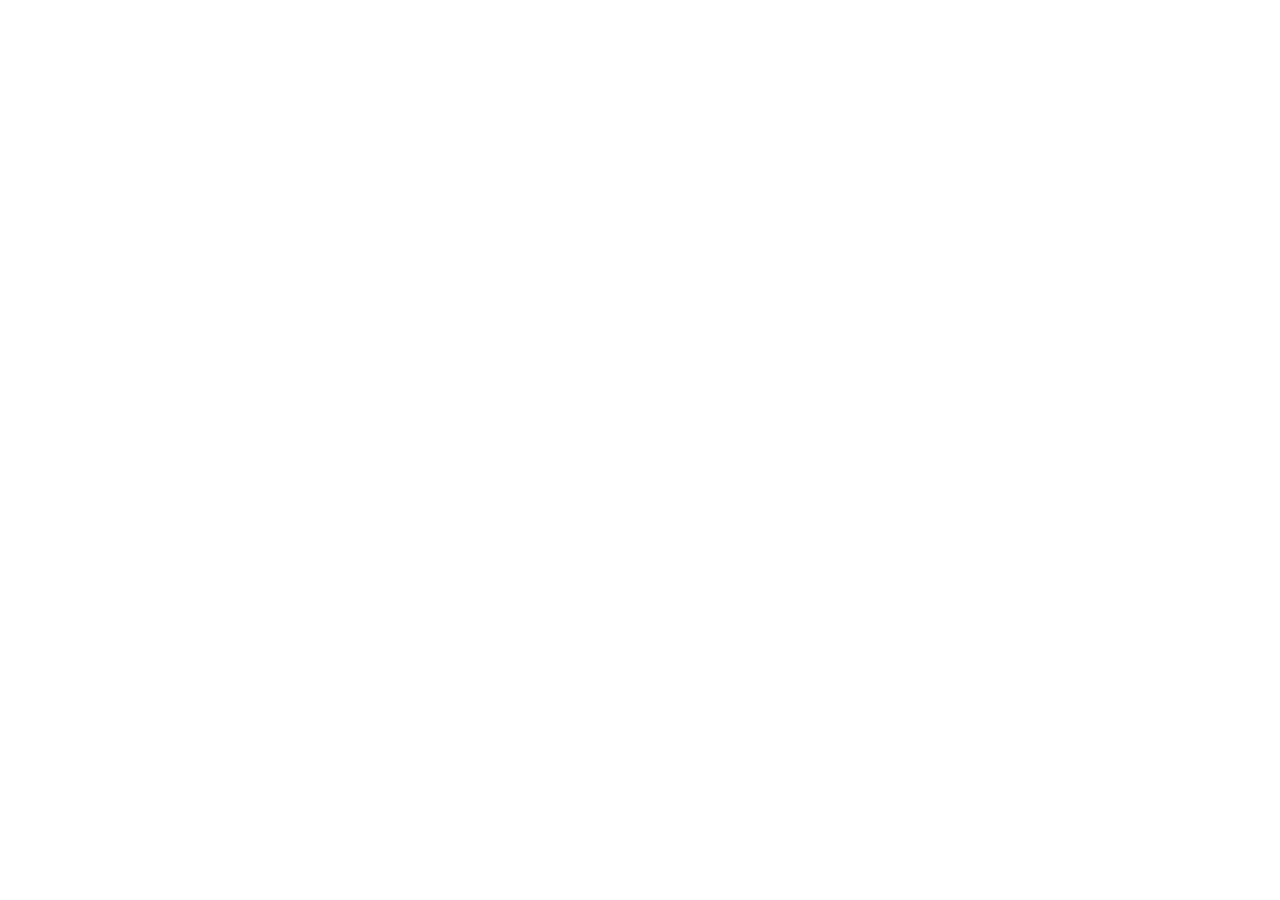
==== index.html @ af5121c1 "feat: initialize project structure Set up React project with Vite, Tailwind CSS, and necessary confi" ====
<!doctype html>
<html lang="en" class="dark">
  <head>
    <meta charset="UTF-8" />
    <meta name="viewport" content="width=device-width, initial-scale=1.0" />
    <title>Aether Arcade - Unblocked Games</title>
    <meta name="description" content="Play instant unblocked arcade, puzzle, action, and retro web games safely and smoothly." />
    <meta property="og:title" content="Aether Arcade - Unblocked Games" />
    <meta property="og:description" content="Play instant unblocked arcade, puzzle, action, and retro web games safely and smoothly." />
    <meta property="og:type" content="website" />
    <meta name="twitter:card" content="summary_large_image" />
    <link rel="preconnect" href="https://fonts.googleapis.com">
    <link rel="preconnect" href="https://fonts.gstatic.com" crossorigin>
    <link href="https://fonts.googleapis.com/css2?family=Plus+Jakarta+Sans:wght@400;500;600;700&family=JetBrains+Mono:wght@400;500&display=swap" rel="stylesheet">
  </head>
  <body class="bg-slate-950 text-slate-100 font-sans antialiased min-h-screen selection:bg-cyan-500/20 selection:text-cyan-300">
    <div id="root"></div>
    <script type="module" src="/src/main.jsx"></script>
  </body>
</html>
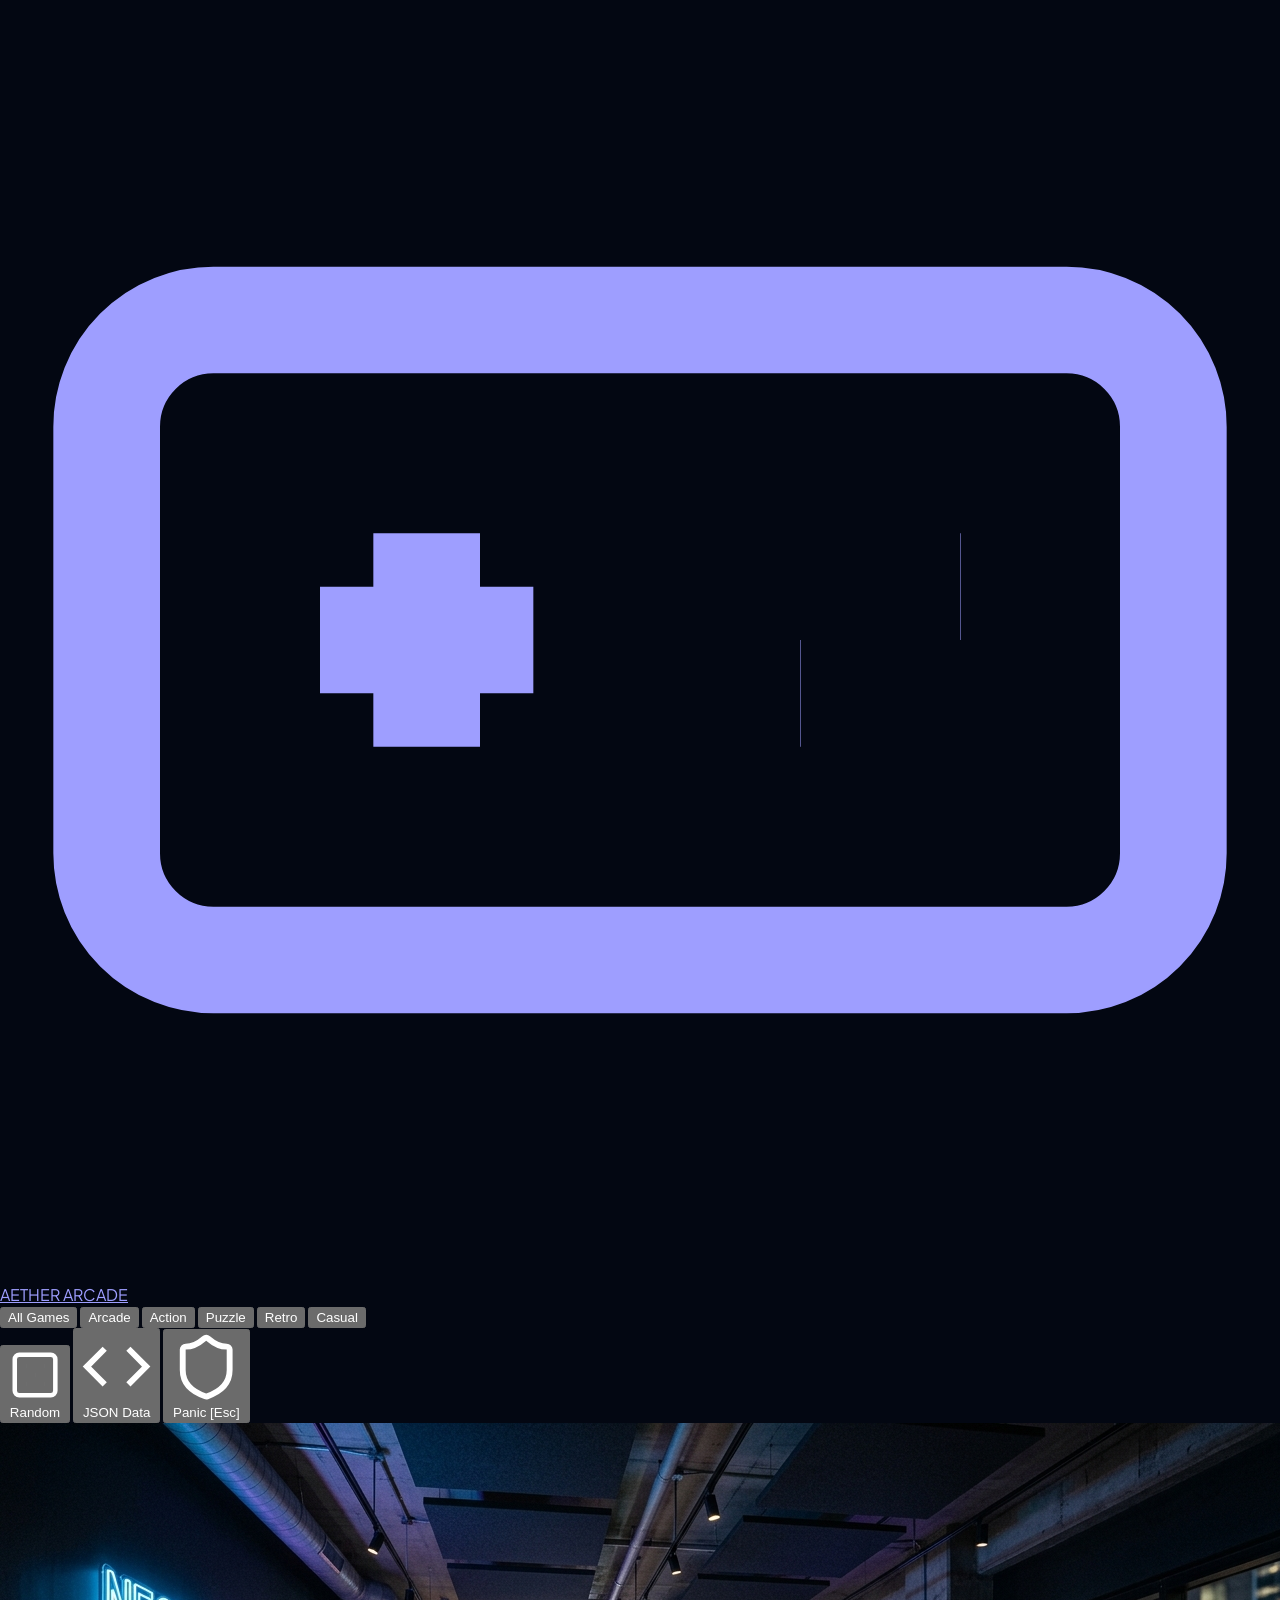
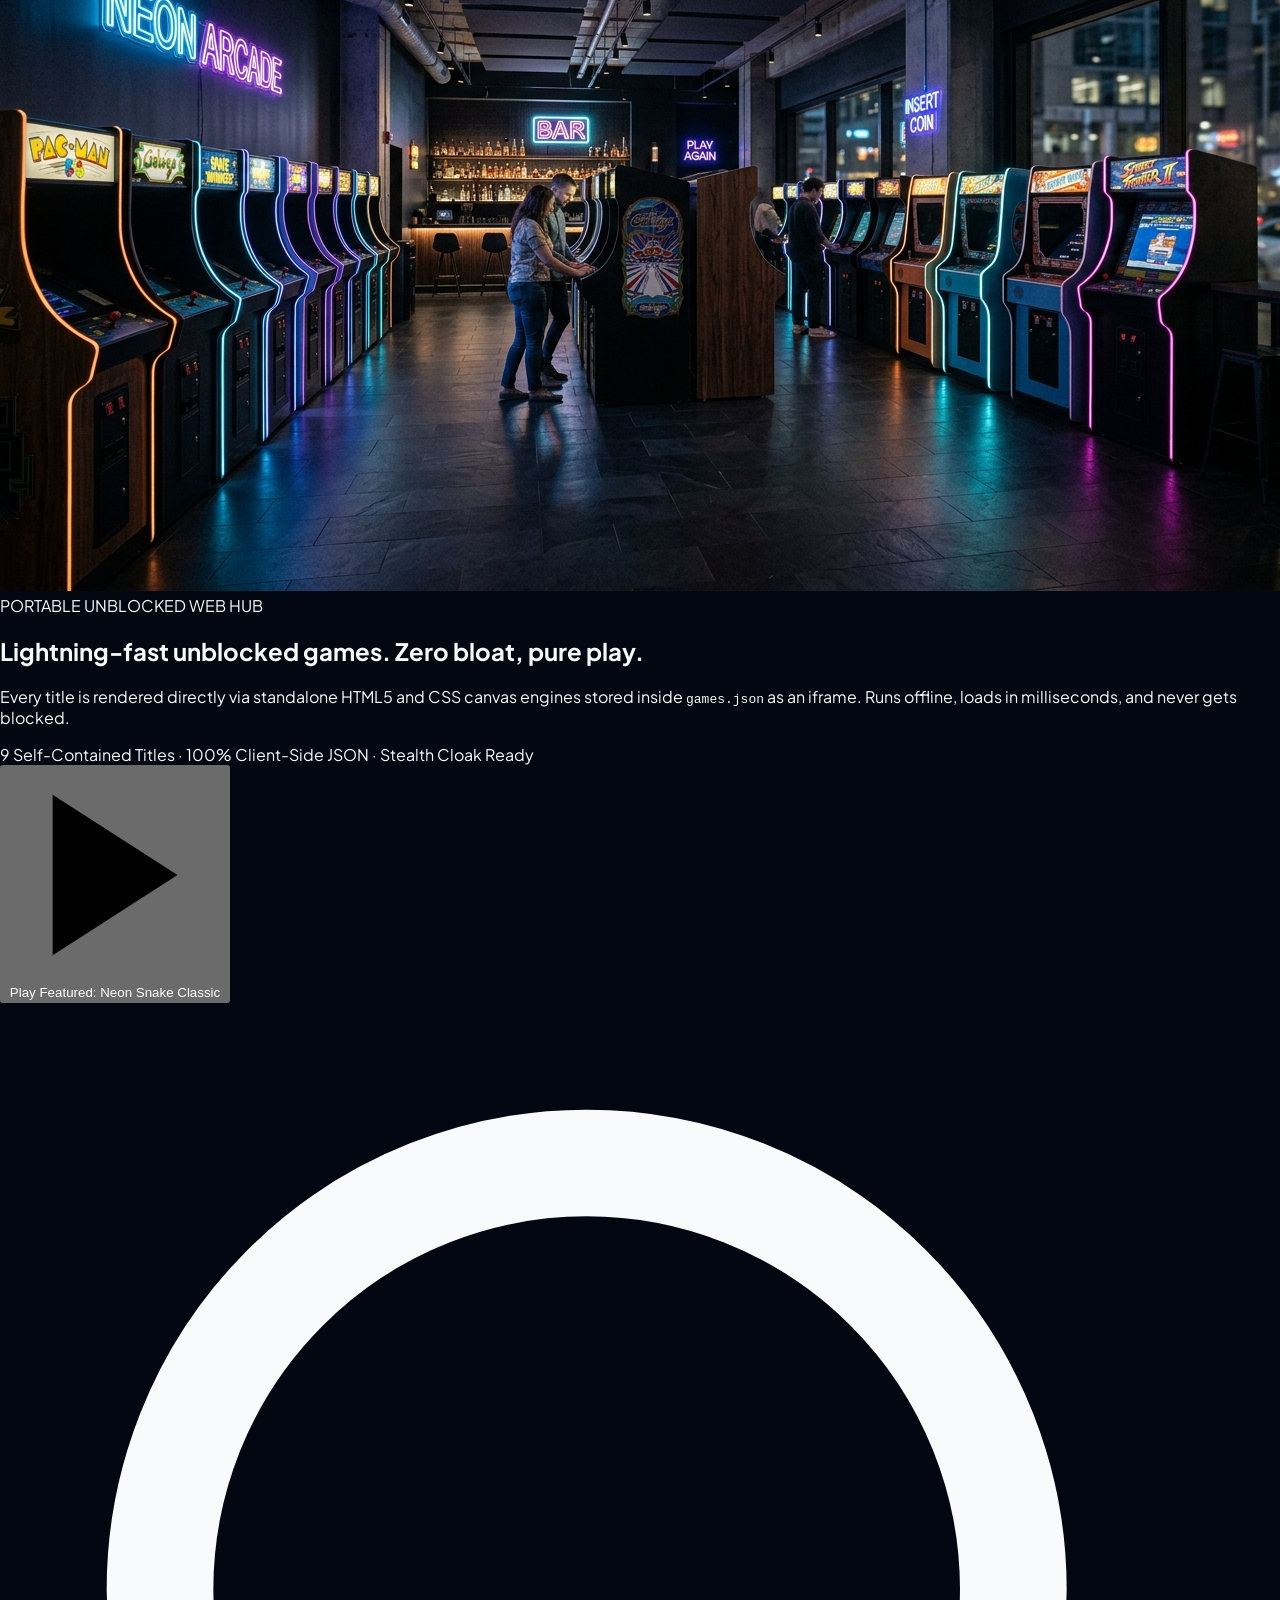
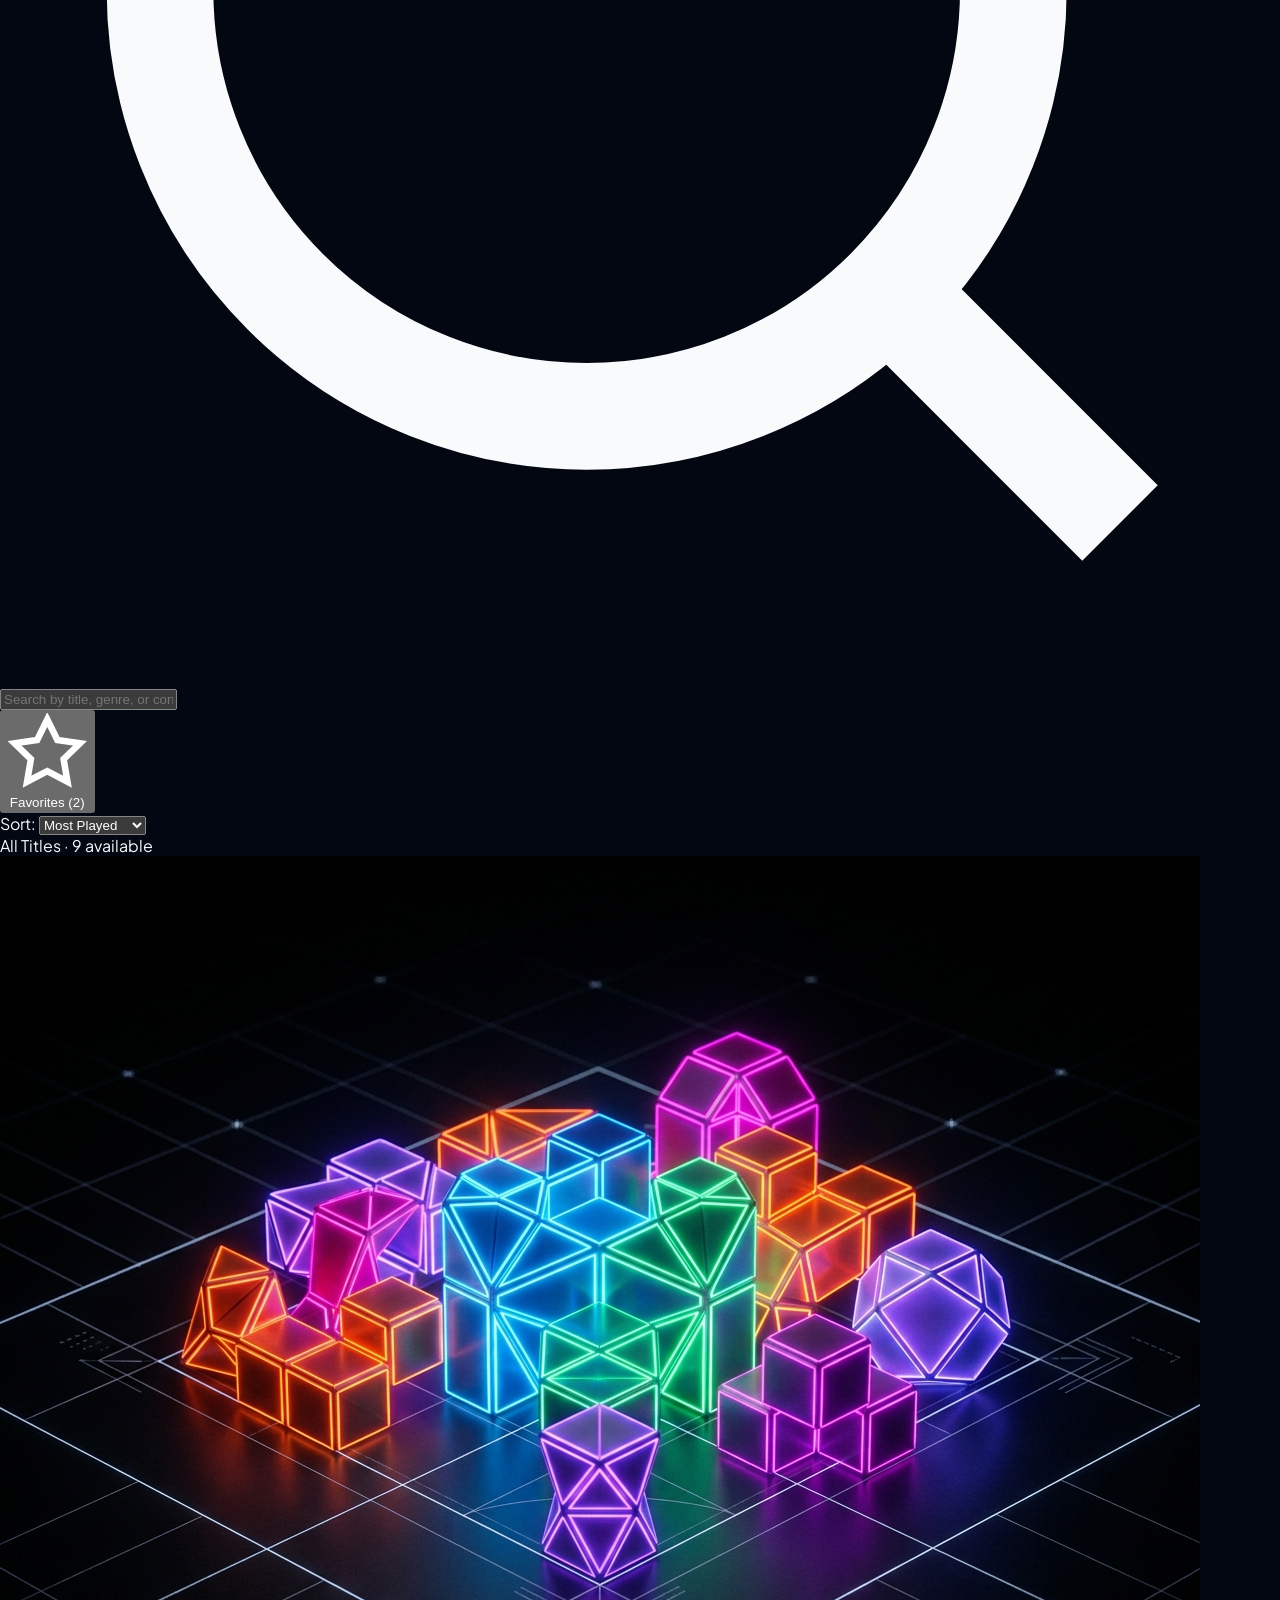
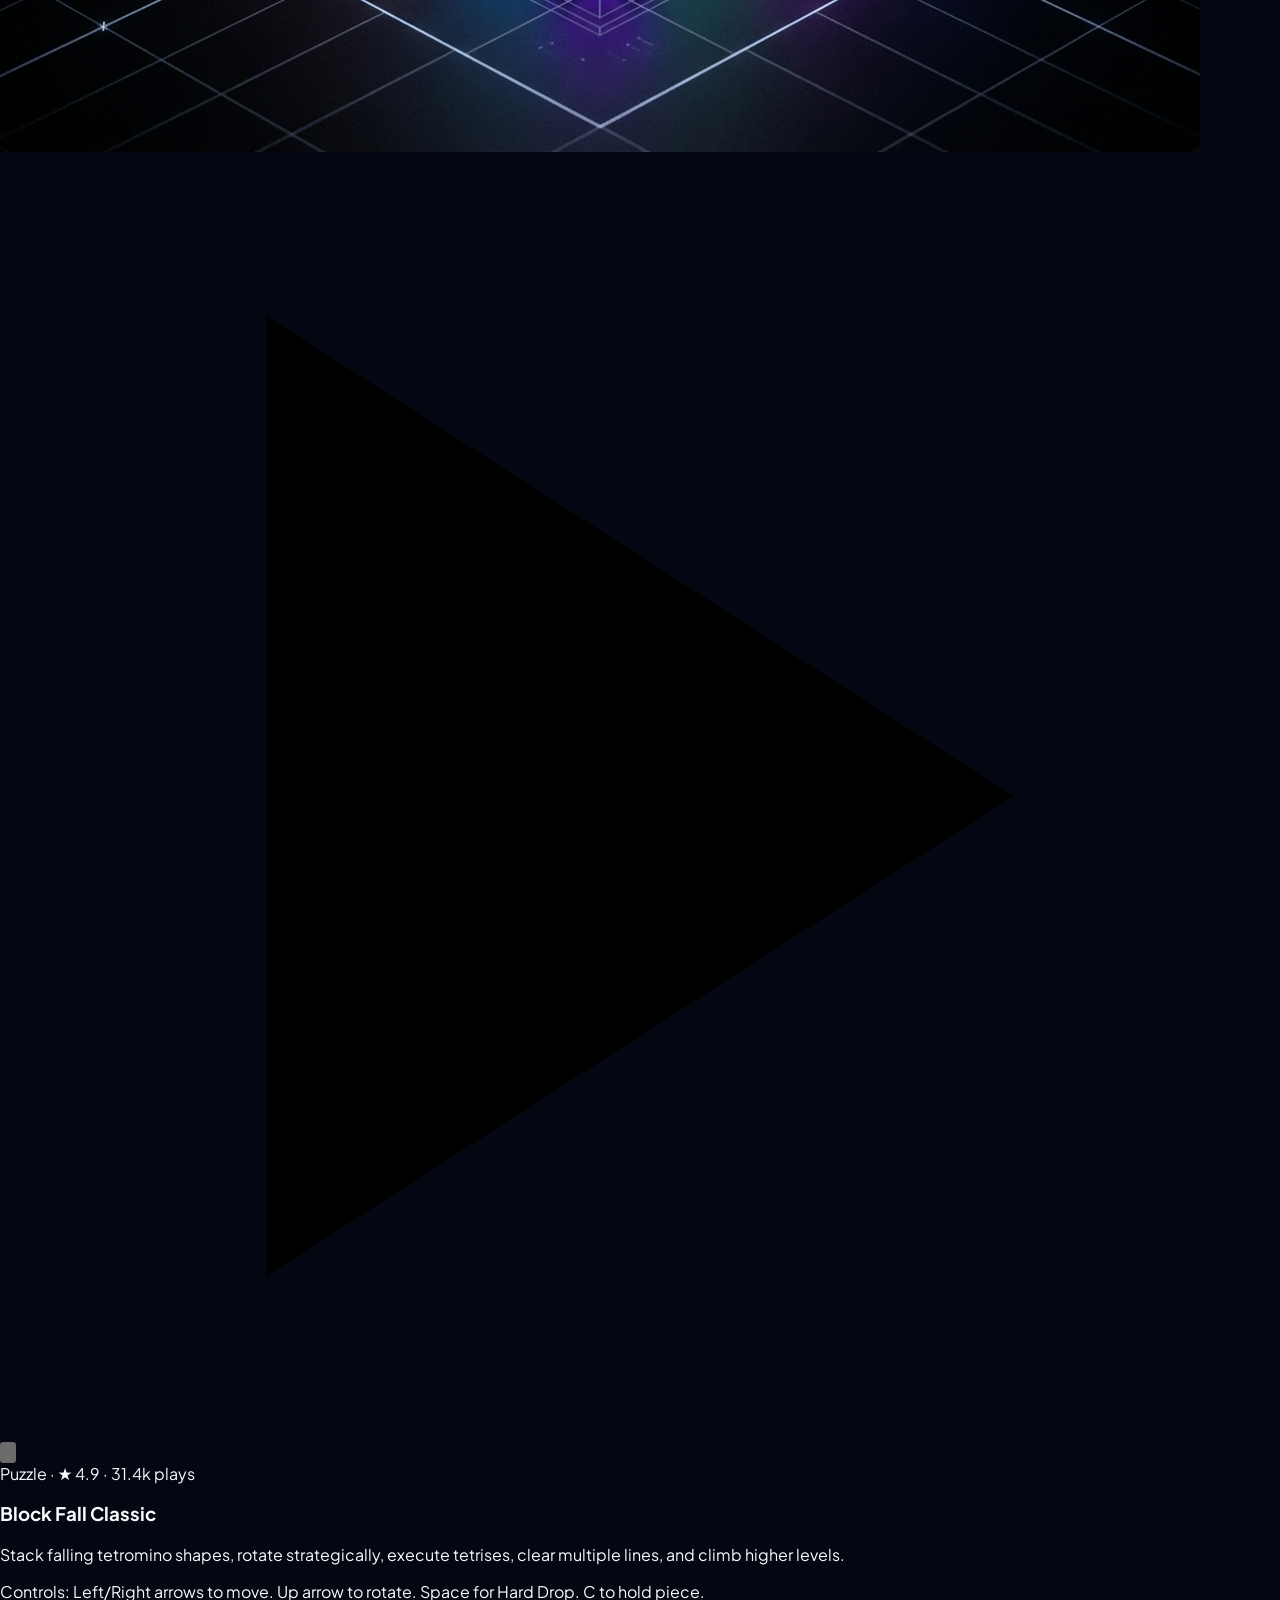
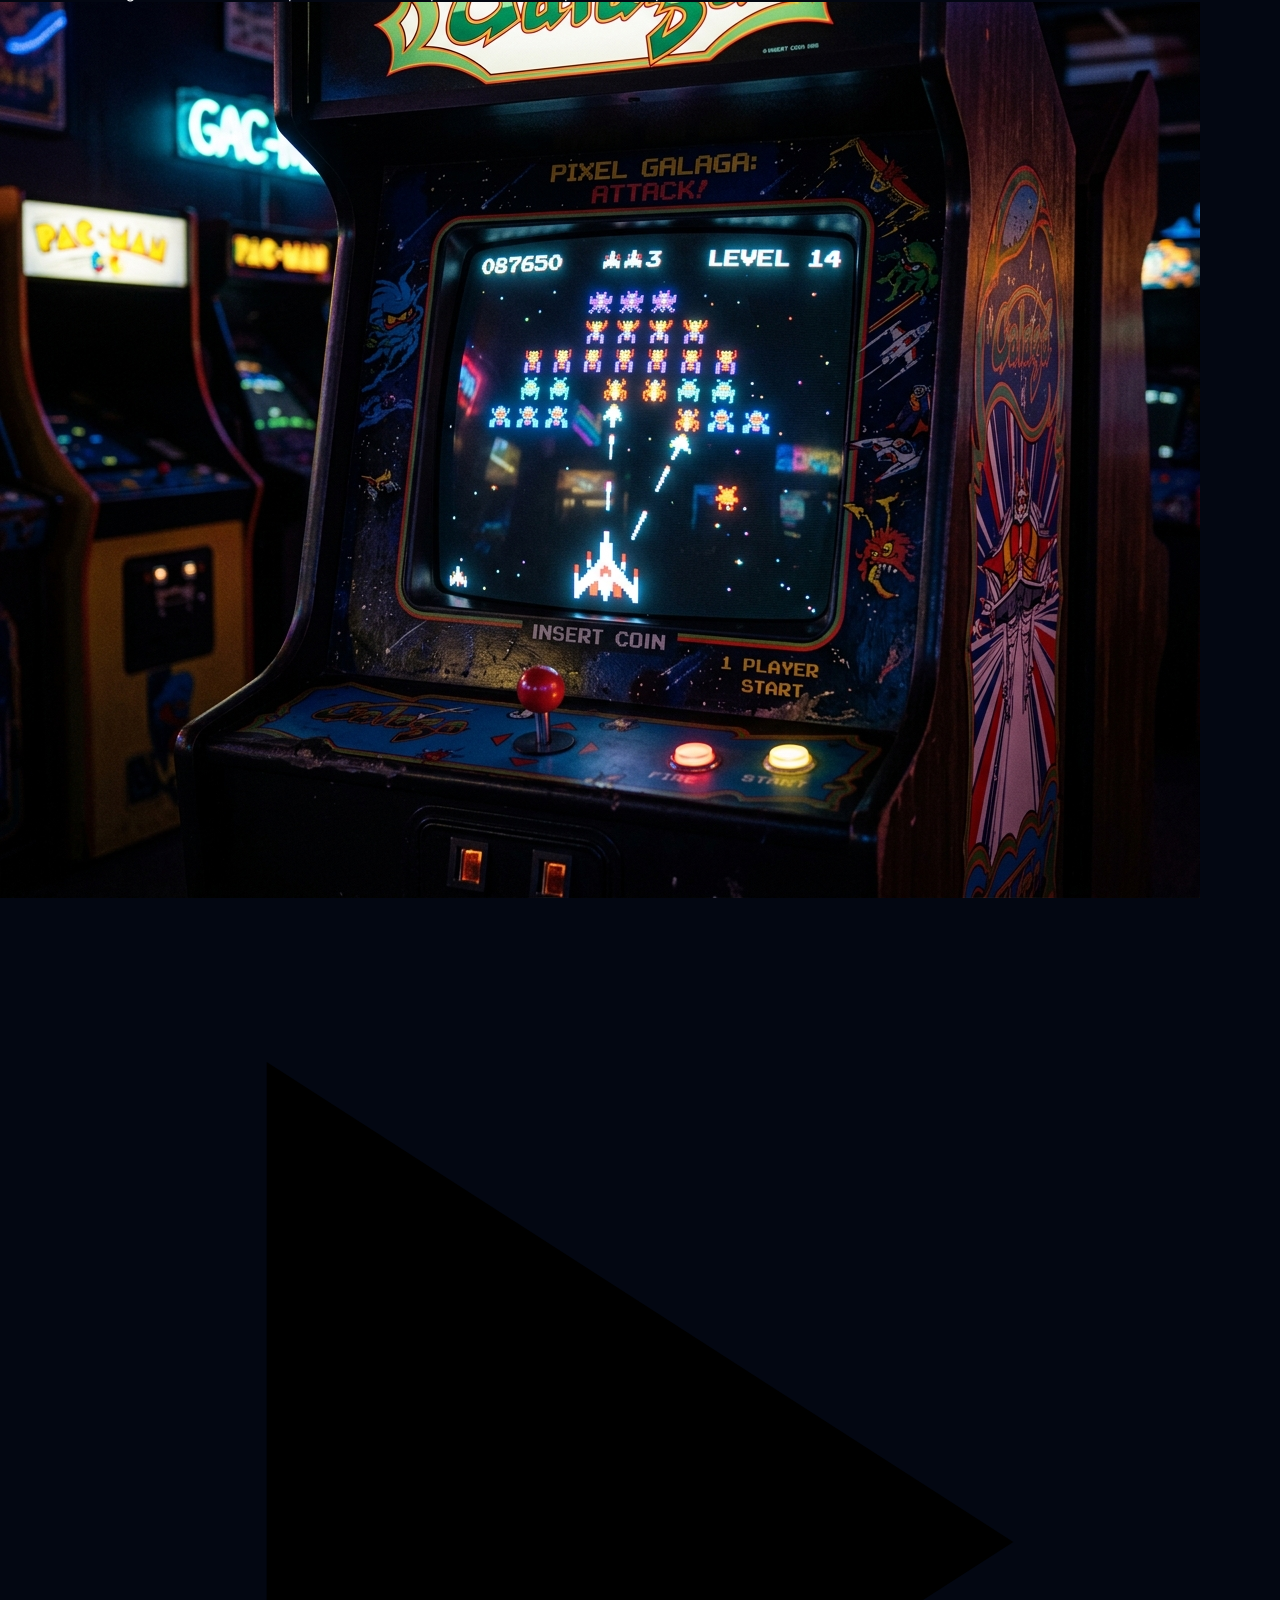
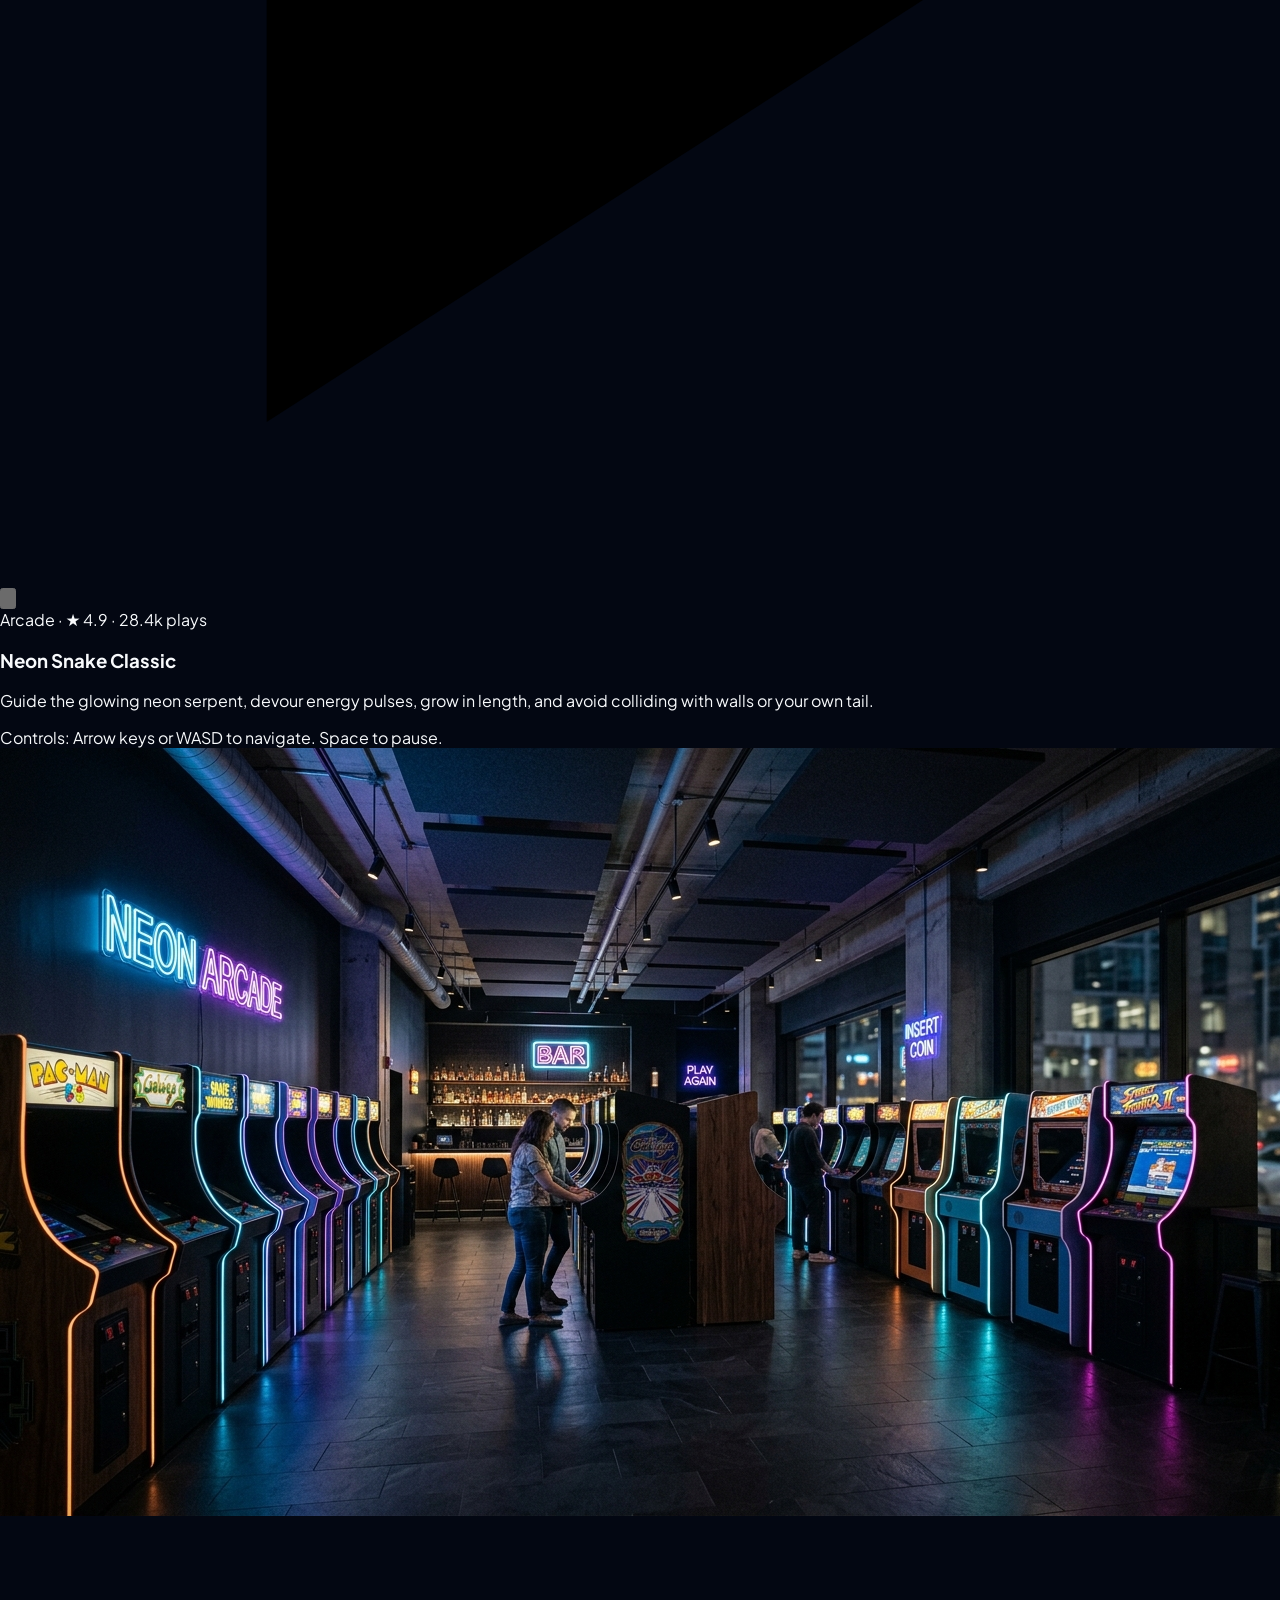
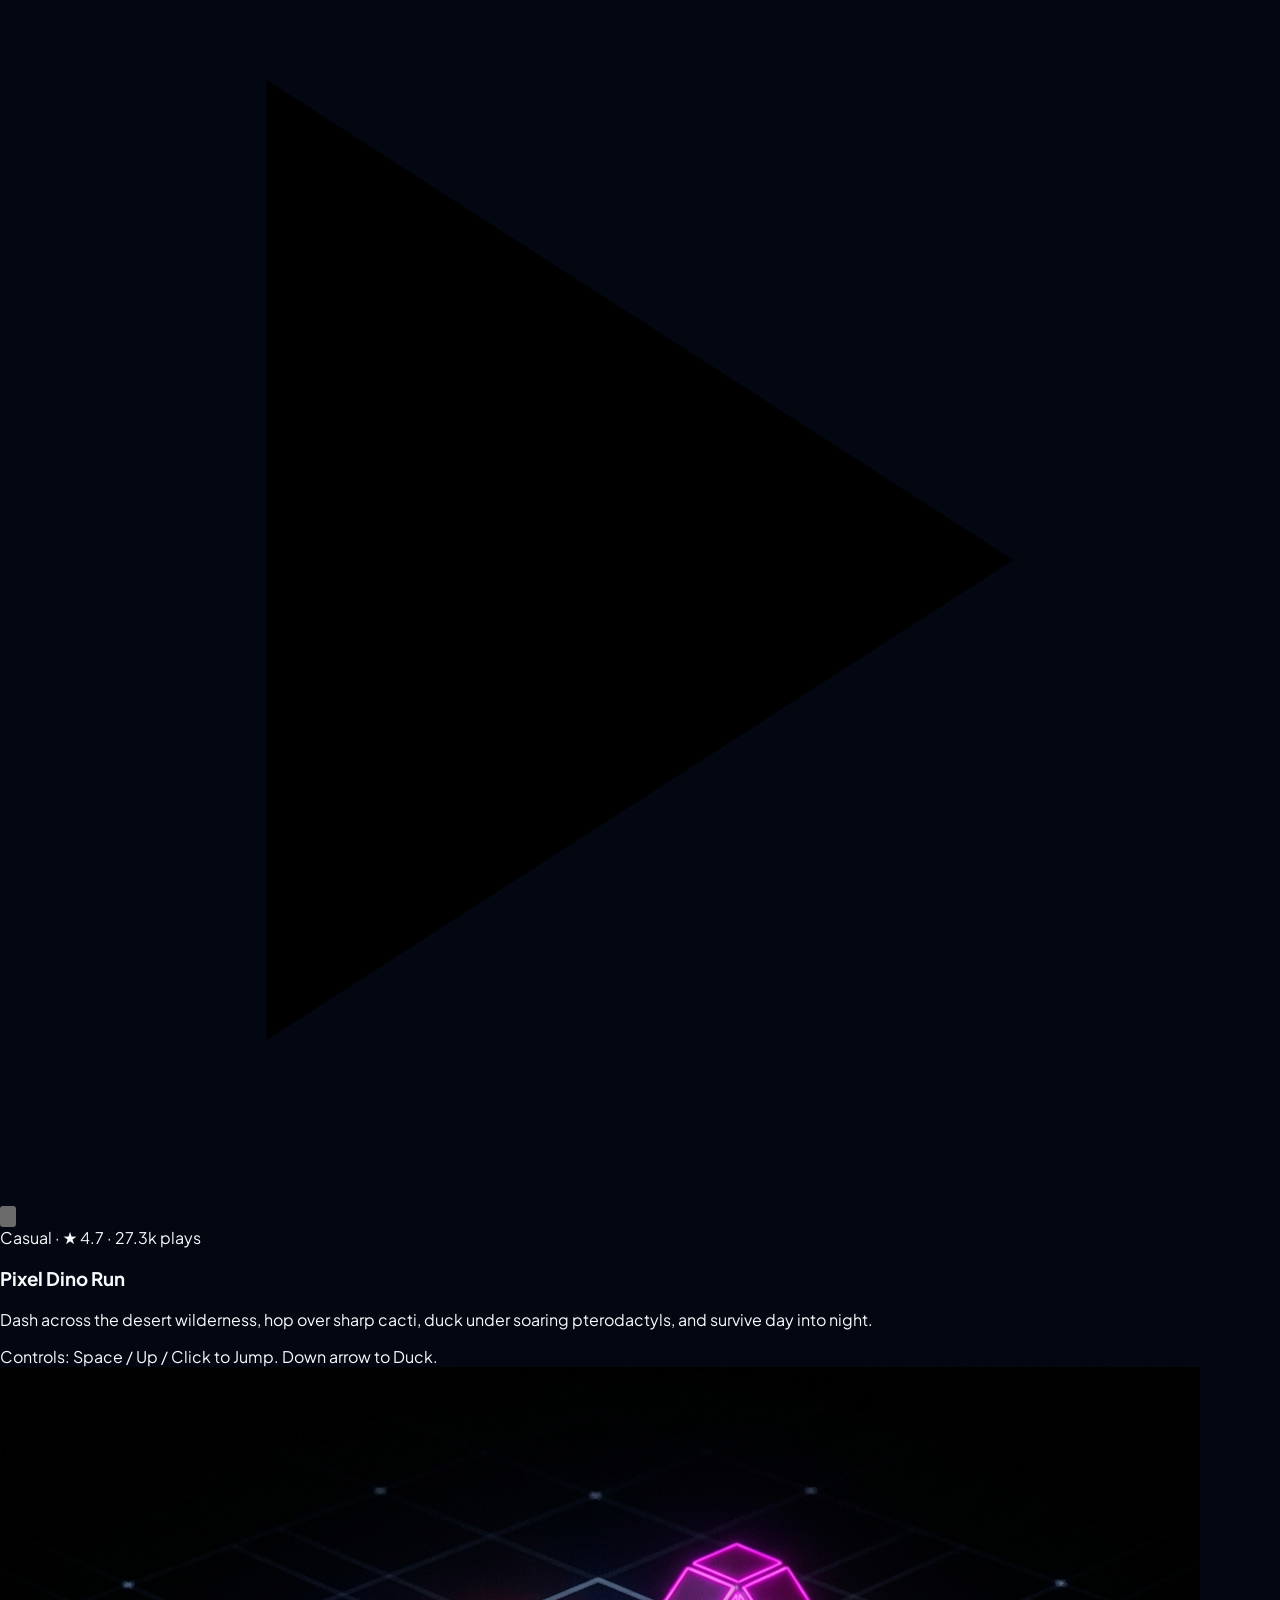
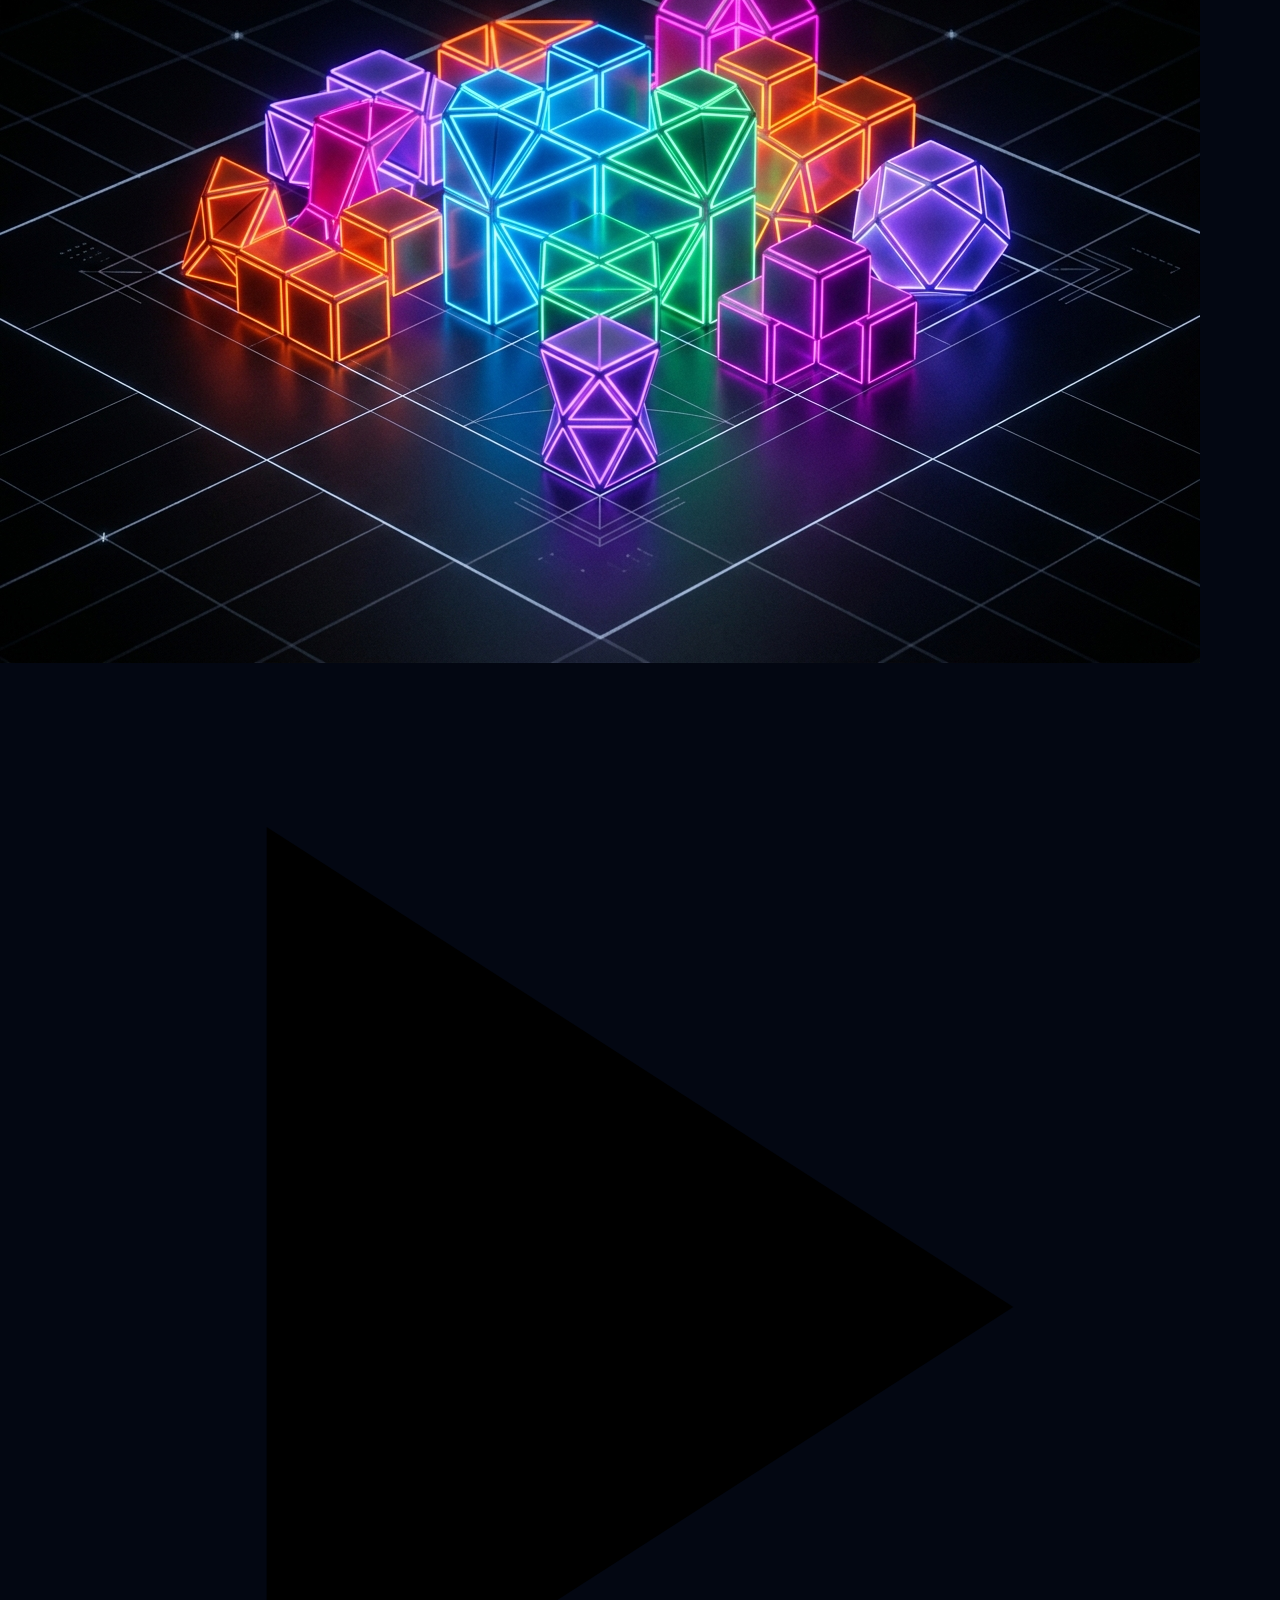
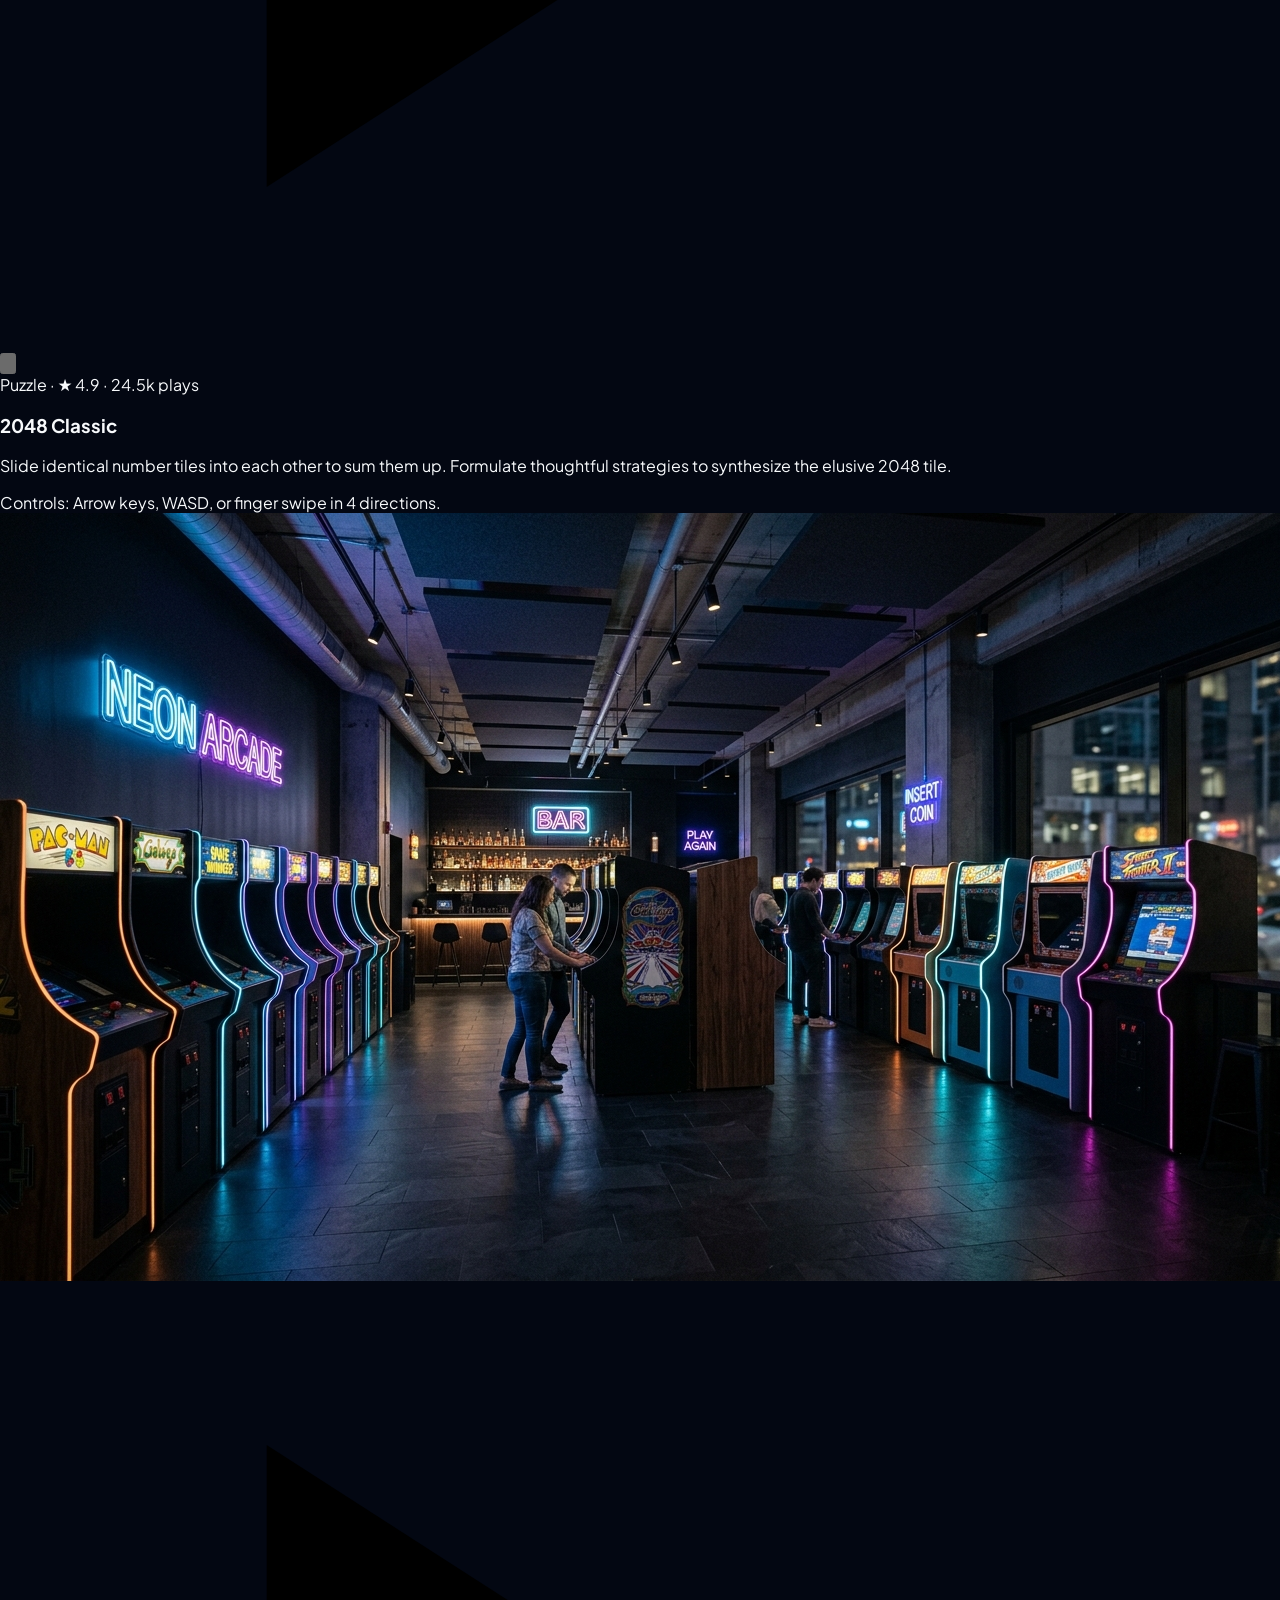
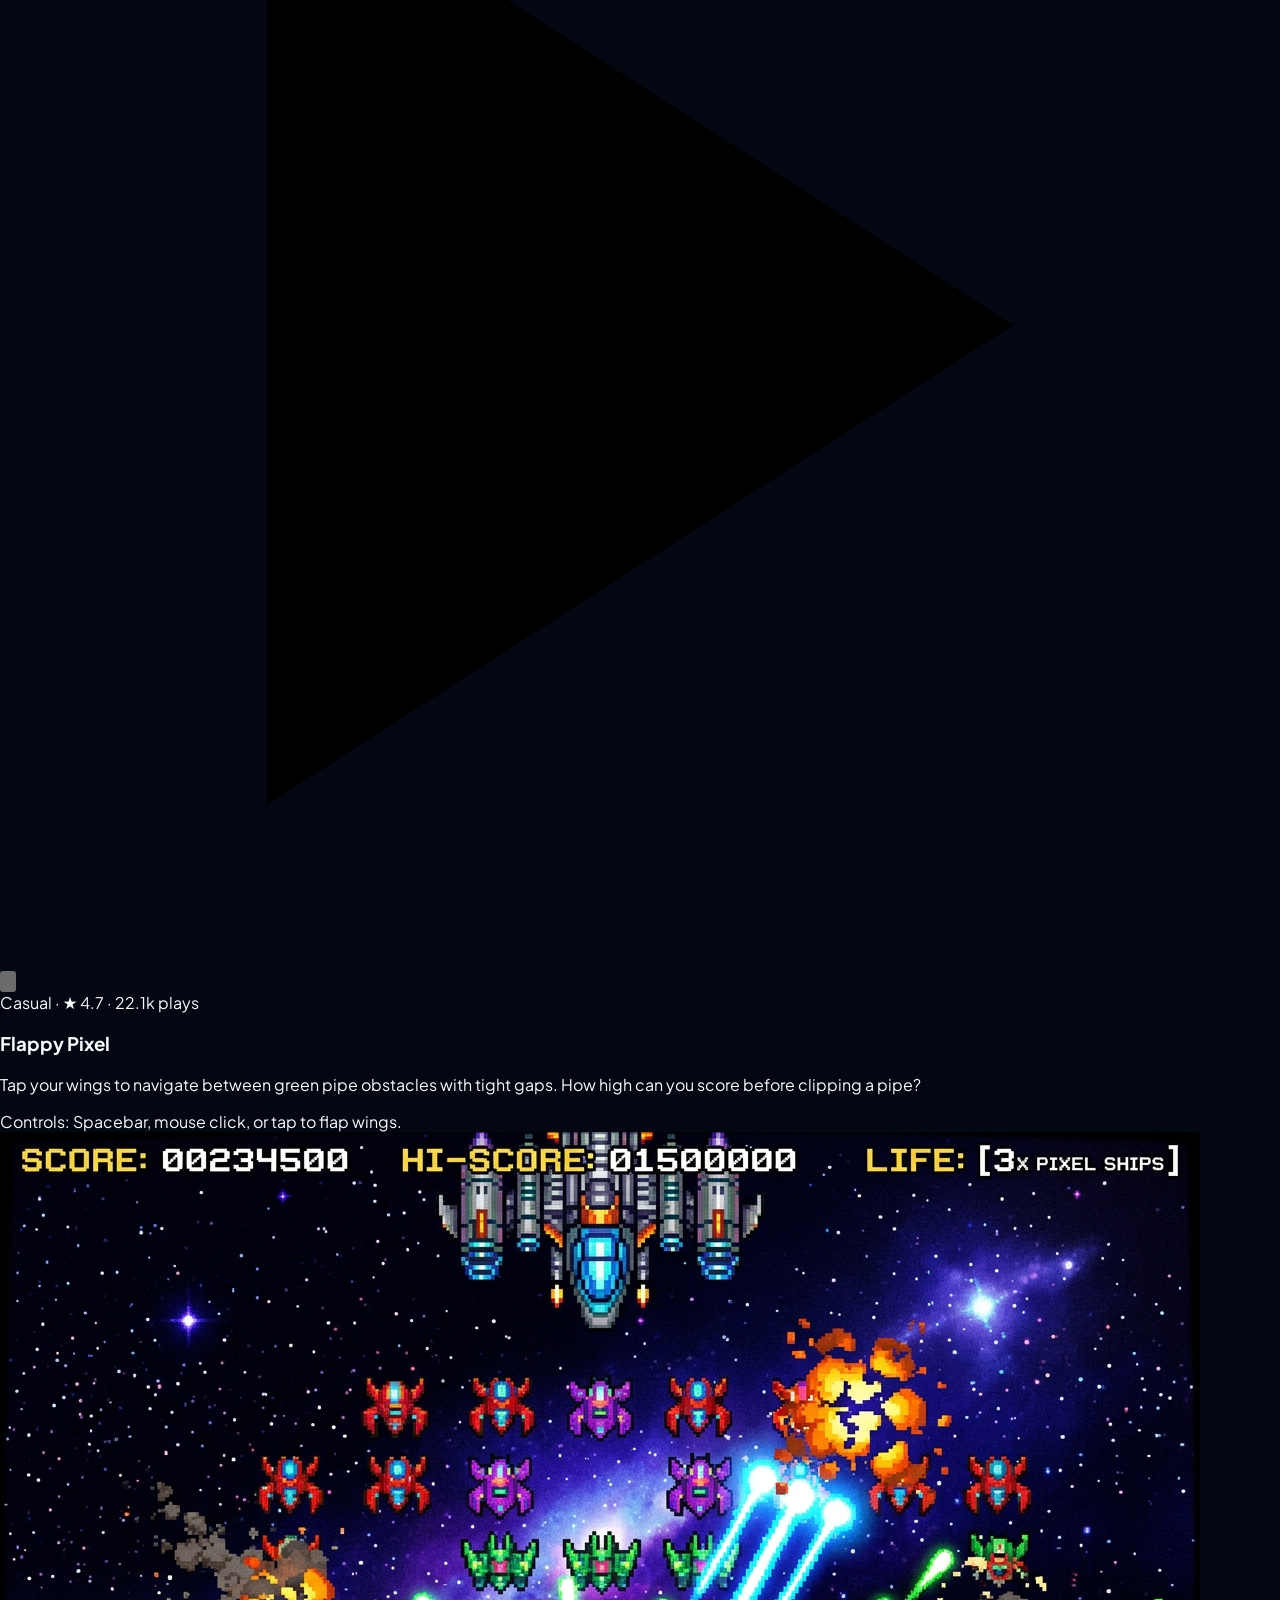
==== commit 72fdebd3: "feat: add favicon, global styles, and base routing Configure project for GitHub Pages compatibility " ====
--- a/index.html
+++ b/index.html
@@ -9,12 +9,24 @@
     <meta property="og:description" content="Play instant unblocked arcade, puzzle, action, and retro web games safely and smoothly." />
     <meta property="og:type" content="website" />
     <meta name="twitter:card" content="summary_large_image" />
+
+    <!-- Favicon (Relative paths for GitHub Pages compatibility) -->
+    <link rel="icon" type="image/x-icon" href="./favicon.ico" />
+    <link rel="icon" type="image/svg+xml" href="./favicon.svg" />
+    <link rel="apple-touch-icon" href="./favicon.svg" />
+
+    <!-- Fonts -->
     <link rel="preconnect" href="https://fonts.googleapis.com">
     <link rel="preconnect" href="https://fonts.gstatic.com" crossorigin>
-    <link href="https://fonts.googleapis.com/css2?family=Plus+Jakarta+Sans:wght@400;500;600;700&family=JetBrains+Mono:wght@400;500&display=swap" rel="stylesheet">
+    <link href="https://fonts.googleapis.com/css2?family=Plus+Jakarta+Sans:wght@400;500;600;700;800&family=JetBrains+Mono:wght@400;500&display=swap" rel="stylesheet">
+
+    <!-- Stylesheets -->
+    <link rel="stylesheet" href="./src/index.css" />
   </head>
   <body class="bg-slate-950 text-slate-100 font-sans antialiased min-h-screen selection:bg-cyan-500/20 selection:text-cyan-300">
     <div id="root"></div>
-    <script type="module" src="/src/main.jsx"></script>
+
+    <!-- Application Entry Point (Relative path for GitHub Pages subfolder compatibility) -->
+    <script type="module" src="./src/main.js"></script>
   </body>
 </html>
--- a/src/index.css
+++ b/src/index.css
@@ -0,0 +1,50 @@
+@import "tailwindcss";
+
+:root {
+  color-scheme: dark;
+  --bg-primary: #030712;
+  --bg-secondary: #0b1120;
+  --bg-card: rgba(15, 23, 42, 0.7);
+  --border-color: rgba(51, 65, 85, 0.7);
+  --text-main: #f8fafc;
+  --text-muted: #94a3b8;
+  --accent-cyan: #38bdf8;
+  --accent-amber: #fbbf24;
+  --accent-rose: #f43f5e;
+}
+
+body {
+  margin: 0;
+  padding: 0;
+  background-color: var(--bg-primary);
+  color: var(--text-main);
+  font-family: 'Plus Jakarta Sans', system-ui, -apple-system, BlinkMacSystemFont, "Segoe UI", Roboto, sans-serif;
+  min-height: 100vh;
+  -webkit-font-smoothing: antialiased;
+}
+
+/* Custom styling for standalone GitHub Pages compatibility */
+a, button {
+  cursor: pointer;
+}
+
+button:focus-visible, input:focus-visible, select:focus-visible {
+  outline: 2px solid var(--accent-cyan);
+  outline-offset: 2px;
+}
+
+/* Custom scrollbars */
+::-webkit-scrollbar {
+  width: 8px;
+  height: 8px;
+}
+::-webkit-scrollbar-track {
+  background: #030712;
+}
+::-webkit-scrollbar-thumb {
+  background: #1e293b;
+  border-radius: 4px;
+}
+::-webkit-scrollbar-thumb:hover {
+  background: #334155;
+}
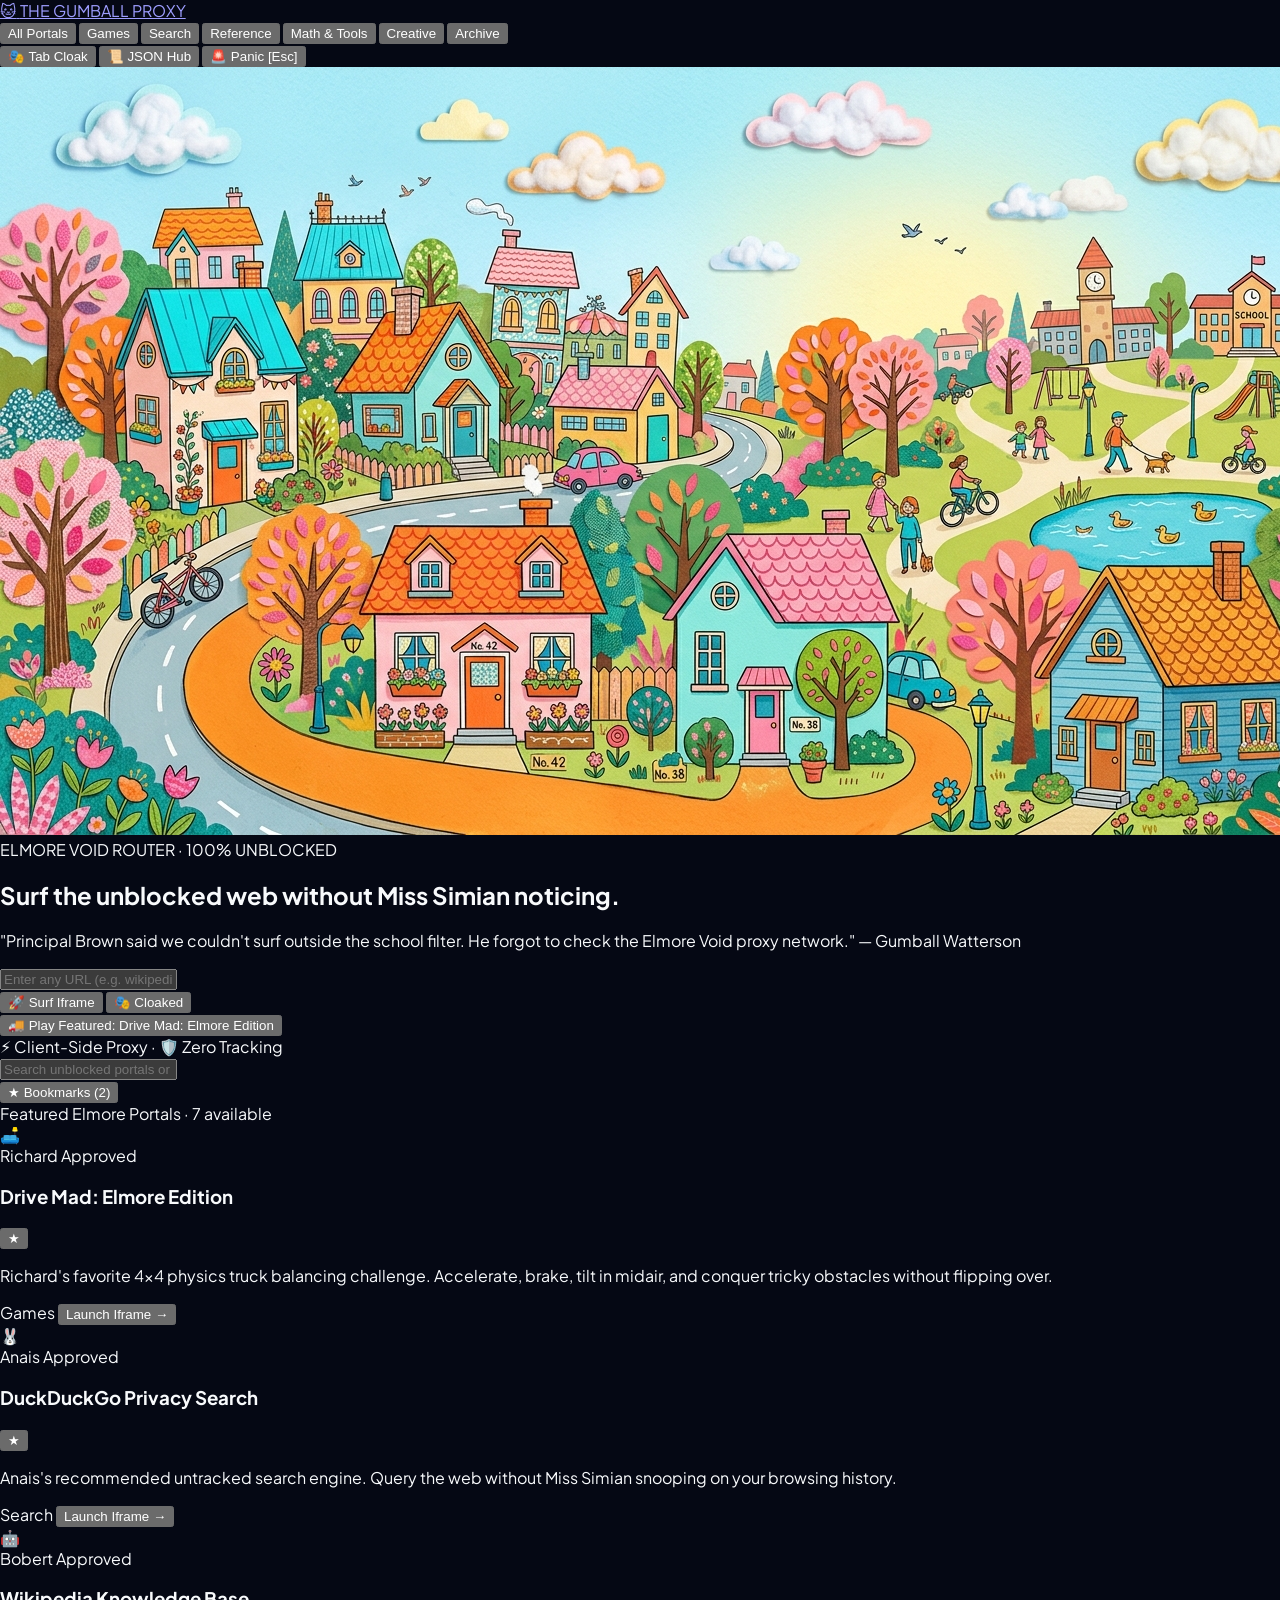
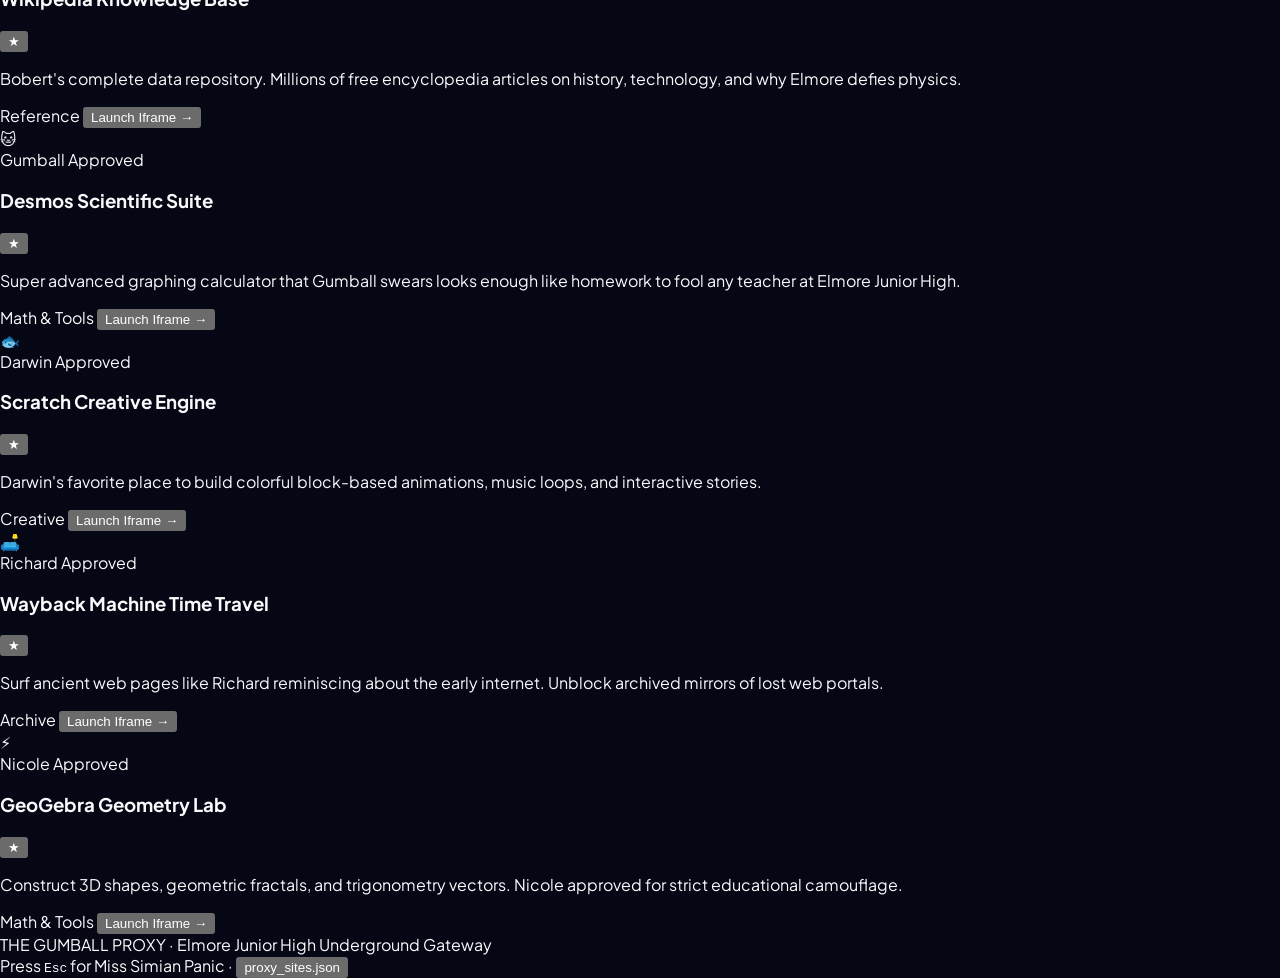
==== commit d9db3766: "chore: rebrand as The Gumball Proxy Renamed the application from Aether Arcade to The Gumball Proxy " ====
--- a/index.html
+++ b/index.html
@@ -3,10 +3,10 @@
   <head>
     <meta charset="UTF-8" />
     <meta name="viewport" content="width=device-width, initial-scale=1.0" />
-    <title>Aether Arcade - Unblocked Games</title>
-    <meta name="description" content="Play instant unblocked arcade, puzzle, action, and retro web games safely and smoothly." />
-    <meta property="og:title" content="Aether Arcade - Unblocked Games" />
-    <meta property="og:description" content="Play instant unblocked arcade, puzzle, action, and retro web games safely and smoothly." />
+    <title>The Gumball Proxy - Elmore Web Portal</title>
+    <meta name="description" content="Elmore's unblocked web portal and stealth iframe proxy hub. Browse, launch custom embeds, and disguise with Elmore High cloaks." />
+    <meta property="og:title" content="The Gumball Proxy - Elmore Web Portal" />
+    <meta property="og:description" content="Elmore's unblocked web portal and stealth iframe proxy hub. Browse, launch custom embeds, and disguise with Elmore High cloaks." />
     <meta property="og:type" content="website" />
     <meta name="twitter:card" content="summary_large_image" />
 
@@ -23,10 +23,10 @@
     <!-- Stylesheets -->
     <link rel="stylesheet" href="./src/index.css" />
   </head>
-  <body class="bg-slate-950 text-slate-100 font-sans antialiased min-h-screen selection:bg-cyan-500/20 selection:text-cyan-300">
+  <body class="bg-slate-950 text-slate-100 font-sans antialiased min-h-screen selection:bg-cyan-500/30 selection:text-cyan-200">
     <div id="root"></div>
 
-    <!-- Application Entry Point (Relative path for GitHub Pages subfolder compatibility) -->
+    <!-- Application Entry Point (Relative path for GitHub Pages compatibility) -->
     <script type="module" src="./src/main.js"></script>
   </body>
 </html>
--- a/src/index.css
+++ b/src/index.css
@@ -2,34 +2,42 @@
 
 :root {
   color-scheme: dark;
-  --bg-primary: #030712;
-  --bg-secondary: #0b1120;
-  --bg-card: rgba(15, 23, 42, 0.7);
-  --border-color: rgba(51, 65, 85, 0.7);
-  --text-main: #f8fafc;
-  --text-muted: #94a3b8;
-  --accent-cyan: #38bdf8;
-  --accent-amber: #fbbf24;
-  --accent-rose: #f43f5e;
+  --gumball-blue: #00b4d8;
+  --gumball-cyan: #38bdf8;
+  --darwin-orange: #ff7a00;
+  --darwin-peach: #fb923c;
+  --anais-pink: #ec4899;
+  --elmore-yellow: #facc15;
+  --elmore-void: #090d1a;
+  --card-bg: rgba(15, 23, 42, 0.75);
+  --border-subtle: rgba(56, 189, 248, 0.2);
 }
 
 body {
   margin: 0;
   padding: 0;
-  background-color: var(--bg-primary);
-  color: var(--text-main);
+  background-color: #050814;
+  color: #f8fafc;
   font-family: 'Plus Jakarta Sans', system-ui, -apple-system, BlinkMacSystemFont, "Segoe UI", Roboto, sans-serif;
   min-height: 100vh;
   -webkit-font-smoothing: antialiased;
 }
 
-/* Custom styling for standalone GitHub Pages compatibility */
-a, button {
-  cursor: pointer;
+/* Custom Gumball proxy card highlights */
+.gumball-glow {
+  box-shadow: 0 0 25px rgba(0, 180, 216, 0.15);
+}
+
+.darwin-glow {
+  box-shadow: 0 0 25px rgba(255, 122, 0, 0.15);
+}
+
+.anais-glow {
+  box-shadow: 0 0 25px rgba(236, 72, 153, 0.15);
 }
 
 button:focus-visible, input:focus-visible, select:focus-visible {
-  outline: 2px solid var(--accent-cyan);
+  outline: 2px solid #38bdf8;
   outline-offset: 2px;
 }
 
@@ -39,12 +47,12 @@
   height: 8px;
 }
 ::-webkit-scrollbar-track {
-  background: #030712;
+  background: #050814;
 }
 ::-webkit-scrollbar-thumb {
   background: #1e293b;
   border-radius: 4px;
 }
 ::-webkit-scrollbar-thumb:hover {
-  background: #334155;
+  background: #38bdf8;
 }
